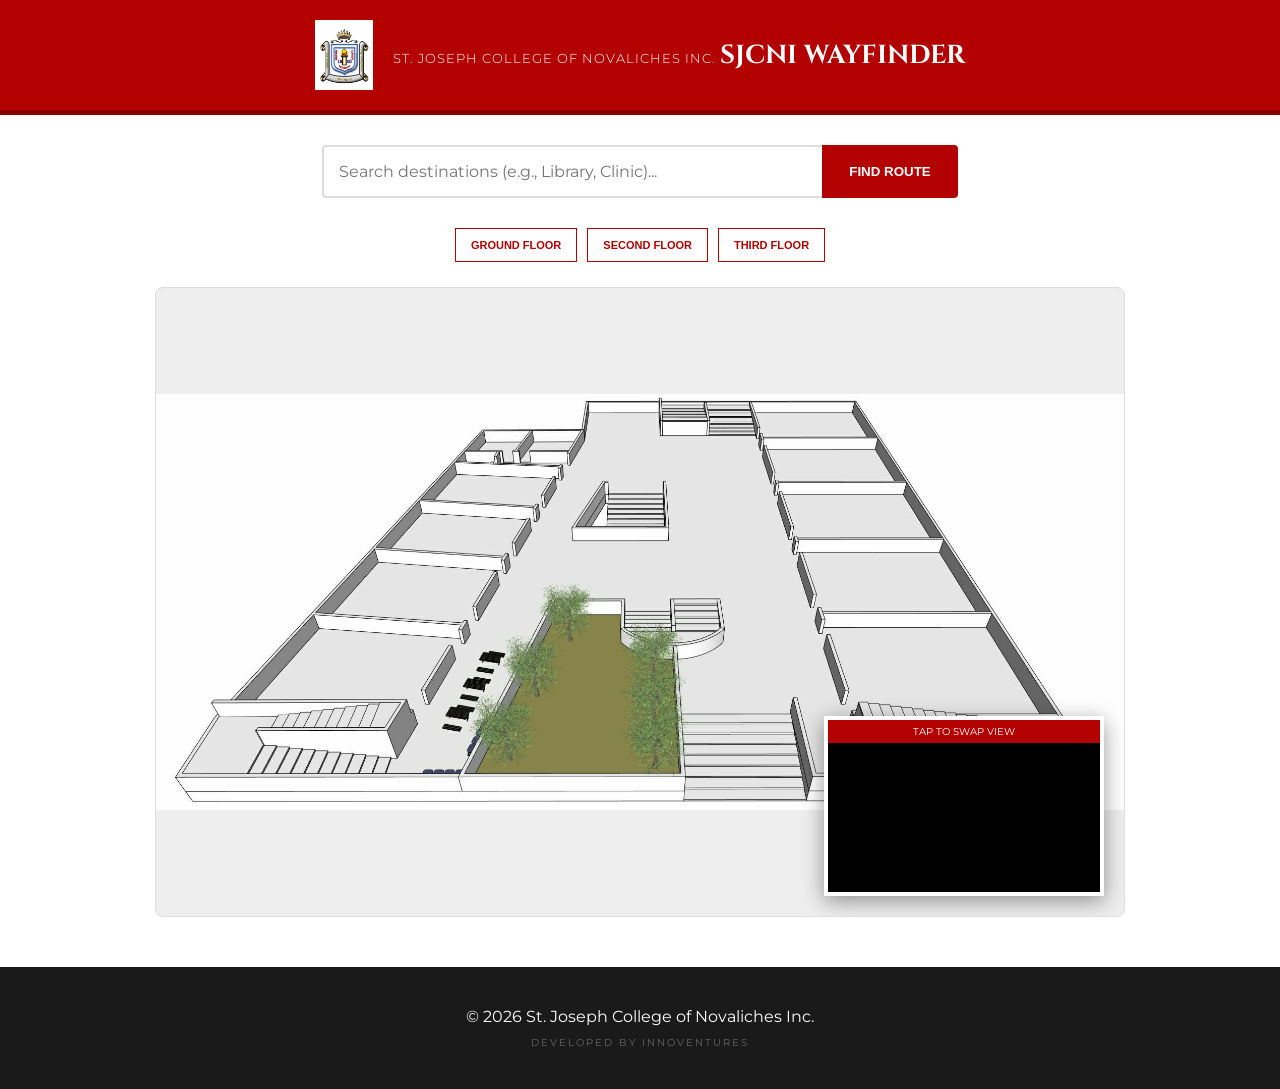
==== index.html @ 1b1fa009 "floor plan" ====
<!DOCTYPE html>
<html lang="en">
<head>
    <meta charset="UTF-8">
    <meta name="viewport" content="width=device-width, initial-scale=1.0">
    <title>SJCNI Wayfinder</title>
    <link rel="stylesheet" href="style.css">
    <link href="https://fonts.googleapis.com/css2?family=Cinzel:wght@700&family=Montserrat:wght@300;400;600&display=swap" rel="stylesheet">
</head>
<body>

    <nav class="top-nav">
        <div class="nav-content">
            <img src="logo.png" alt="SJC Logo" class="nav-logo">
            <div class="school-titles">
                <span class="college-name">St. Joseph College of Novaliches Inc.</span>
                <span class="app-name">SJCNI WAYFINDER</span>
            </div>
        </div>
    </nav>

    <main class="main-content">
        
        <section class="search-section">
            <div class="search-container">
                <input type="text" id="userInput" placeholder="Search destinations (e.g., Library, Clinic)...">
                <button onclick="searchFunction()" class="btn-search">FIND ROUTE</button>
            </div>
        </section>

        <div class="floor-nav">
            <button onclick="changeFloor('floor1.jpg')" class="floor-btn">GROUND FLOOR</button>
            <button onclick="changeFloor('floor2.jpg')" class="floor-btn">SECOND FLOOR</button>
            <button onclick="changeFloor('floor3.jpg')" class="floor-btn">THIRD FLOOR</button>
        </div>

        <div class="viewer-container" id="viewerContainer">
            <div id="mainView" class="view-panel big">
                <img src="floor1.jpg" id="mainMap" class="base-map">
                <img src="path-library.png" id="line-library" class="path-layer" style="display:none;">
            </div>

            <div id="miniView" class="view-panel small" onclick="swapViews()">
                <div class="overlay-label">TAP TO SWAP VIEW</div>
                <iframe id="panoeeFrame" src="https://panoee.com/YOUR_ID_HERE" allowfullscreen></iframe>
            </div>
        </div>
    </main>

    <footer class="footer">
        <p>&copy; 2026 St. Joseph College of Novaliches Inc.</p>
        <p class="dev-credits">DEVELOPED BY INNOVENTURES</p>
    </footer>

    <script>
        let isMapBig = true;

        function swapViews() {
            const mainView = document.getElementById('mainView');
            const miniView = document.getElementById('miniView');
            if (isMapBig) {
                mainView.className = "view-panel small";
                miniView.className = "view-panel big";
            } else {
                mainView.className = "view-panel big";
                miniView.className = "view-panel small";
            }
            isMapBig = !isMapBig;
        }

        function changeFloor(fileName) {
            document.getElementById('mainMap').src = fileName;
        }

        function searchFunction() {
            let input = document.getElementById('userInput').value.toLowerCase();
            // Hide all lines first
            document.querySelectorAll('.path-layer').forEach(l => l.style.display = 'none');

            if (input === "library") {
                changeFloor('floor1.jpg');
                document.getElementById('line-library').style.display = "block";
                alert("Path to Library is now visible!");
            } else {
                alert("Location not found.");
            }
        }
    </script>
</body>
</html>
---- style.css ----
/* RESET */
* { margin: 0; padding: 0; box-sizing: border-box; }
body { font-family: 'Montserrat', sans-serif; background-color: #ffffff; color: #333; }

/* HEADER */
.top-nav { background-color: #b30000; padding: 20px 0; border-bottom: 5px solid #8a0000; }
.nav-content { max-width: 1200px; margin: 0 auto; display: flex; align-items: center; justify-content: center; gap: 20px; }
.nav-logo { height: 70px; }
.college-name { color: white; font-size: 13px; font-weight: 300; letter-spacing: 1px; text-transform: uppercase; }
.app-name { color: white; font-family: 'Cinzel', serif; font-size: 26px; font-weight: 700; margin-top: -5px; }

/* MAIN CONTENT */
.main-content { max-width: 1000px; margin: 30px auto; padding: 0 15px; }

/* SEARCH BAR STYLING */
.search-section { margin-bottom: 30px; }
.search-container { display: flex; justify-content: center; width: 100%; }
.search-container input {
    padding: 15px;
    width: 100%;
    max-width: 500px;
    border: 2px solid #ddd;
    border-right: none;
    border-radius: 4px 0 0 4px;
    font-family: inherit;
    font-size: 16px;
    outline: none;
}
.btn-search {
    background-color: #b30000;
    color: white;
    border: 2px solid #b30000;
    padding: 0 25px;
    font-weight: 600;
    border-radius: 0 4px 4px 0;
    cursor: pointer;
    transition: 0.3s;
}
.btn-search:hover { background-color: #333; border-color: #333; }

/* FLOOR BUTTONS */
.floor-nav { display: flex; justify-content: center; gap: 10px; margin-bottom: 25px; flex-wrap: wrap; }
.floor-btn {
    background: white; border: 1px solid #b30000; color: #b30000;
    padding: 10px 15px; font-size: 11px; font-weight: 600; cursor: pointer; transition: 0.3s;
}
.floor-btn:hover { background: #b30000; color: white; }

/* VIEWPORT (MAP & STREETVIEW) */
.viewer-container {
    position: relative;
    width: 100%;
    height: 70vh;
    background: #eee;
    border: 1px solid #ddd;
    border-radius: 8px;
    overflow: hidden;
}

.view-panel { transition: all 0.5s ease-in-out; position: absolute; overflow: hidden; }
.view-panel.big { width: 100%; height: 100%; top: 0; left: 0; z-index: 1; }
.view-panel.small {
    width: 280px; height: 180px; bottom: 20px; right: 20px;
    z-index: 10; border: 4px solid white; box-shadow: 0 5px 20px rgba(0,0,0,0.4);
    cursor: pointer; background: #000;
}

.view-panel img, .view-panel iframe { width: 100%; height: 100%; object-fit: contain; border: none; }

.overlay-label {
    position: absolute; top: 0; left: 0; width: 100%;
    background: #b30000; color: white; font-size: 10px; text-align: center; padding: 5px; z-index: 11;
}

/* FOOTER */
.footer { margin-top: 50px; padding: 40px; background: #1a1a1a; color: white; text-align: center; }
.dev-credits { font-size: 10px; color: #666; margin-top: 10px; letter-spacing: 2px; }

/* MOBILE */
@media (max-width: 650px) {
    .nav-content { flex-direction: column; text-align: center; }
    .view-panel.small { width: 160px; height: 110px; bottom: 10px; right: 10px; }
    .search-container input { font-size: 14px; }
}
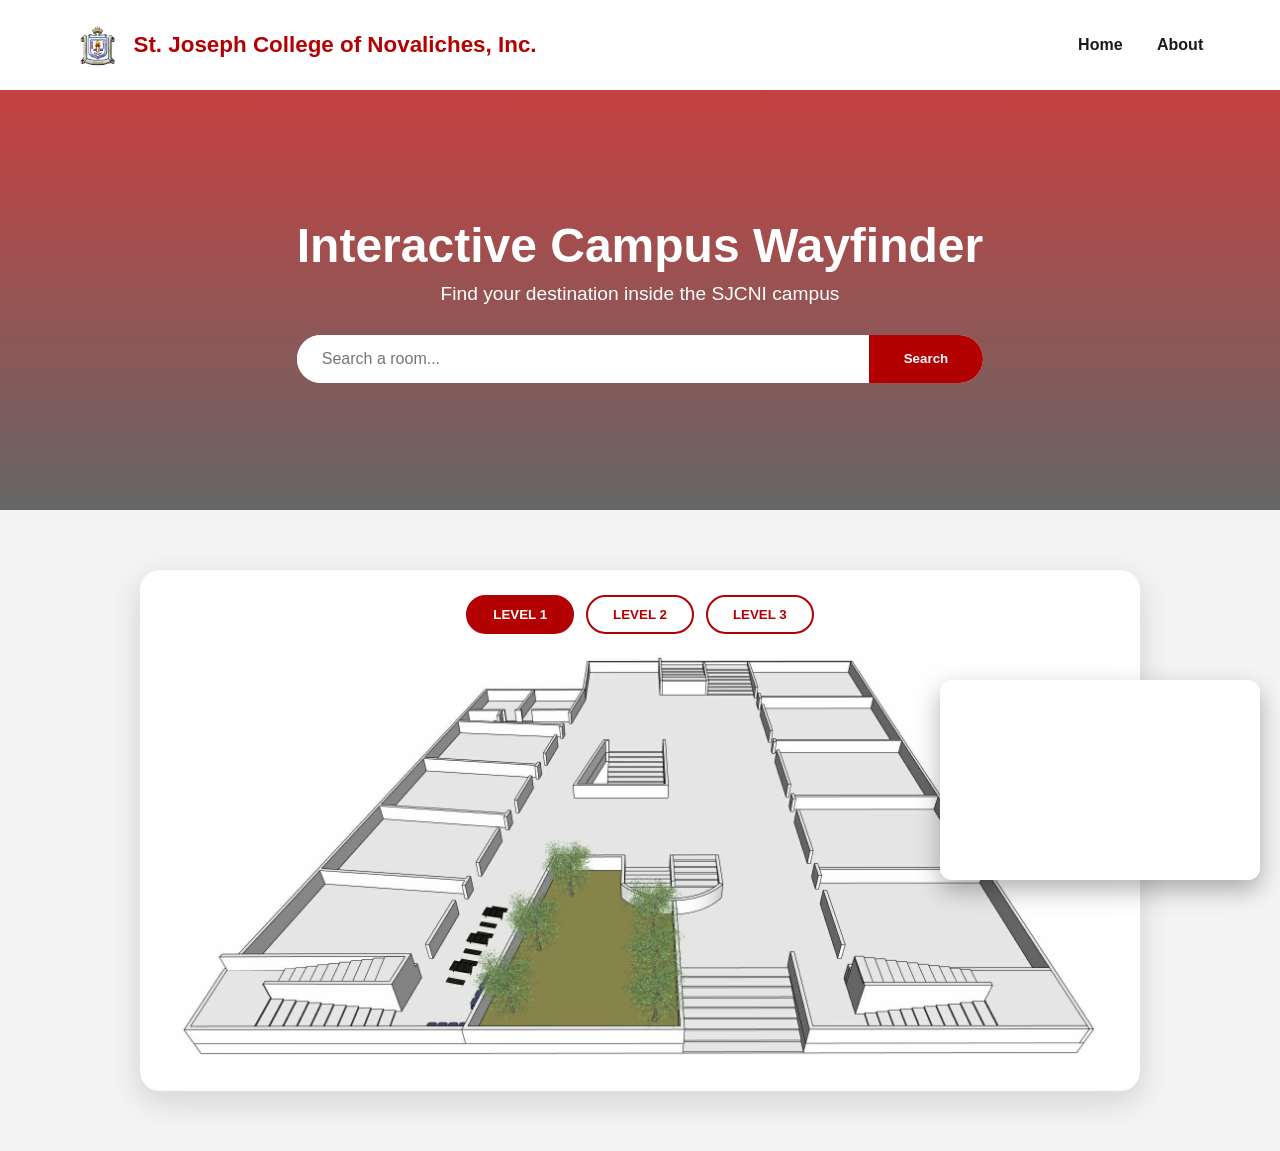
==== commit 60bd334a: "rooms" ====
--- a/index.html
+++ b/index.html
@@ -2,89 +2,68 @@
 <html lang="en">
 <head>
     <meta charset="UTF-8">
-    <meta name="viewport" content="width=device-width, initial-scale=1.0">
-    <title>SJCNI Wayfinder</title>
+    <title>SJCNI | Campus Wayfinder</title>
     <link rel="stylesheet" href="style.css">
-    <link href="https://fonts.googleapis.com/css2?family=Cinzel:wght@700&family=Montserrat:wght@300;400;600&display=swap" rel="stylesheet">
 </head>
 <body>
 
-    <nav class="top-nav">
-        <div class="nav-content">
-            <img src="logo.png" alt="SJC Logo" class="nav-logo">
-            <div class="school-titles">
-                <span class="college-name">St. Joseph College of Novaliches Inc.</span>
-                <span class="app-name">SJCNI WAYFINDER</span>
+<!-- NAVBAR -->
+<header class="top-nav">
+    <div class="logo-area">
+        <img src="logo.png" alt="SJCNI Logo">
+        <span class="brand-name">St. Joseph College of Novaliches, Inc.</span>
+    </div>
+    <nav class="nav-links">
+        <a href="#">Home</a>
+        <a href="#">About</a>
+    </nav>
+</header>
+
+<!-- HERO -->
+<section class="hero">
+    <div class="hero-overlay">
+        <div class="hero-content">
+            <h1>Interactive Campus Wayfinder</h1>
+            <p>Find your destination inside the SJCNI campus</p>
+
+            <div class="search-box">
+                <input type="text" id="roomInput" placeholder="Search a room...">
+                <button onclick="handleSearch()">Search</button>
             </div>
         </div>
-    </nav>
+    </div>
+</section>
 
-    <main class="main-content">
-        
-        <section class="search-section">
-            <div class="search-container">
-                <input type="text" id="userInput" placeholder="Search destinations (e.g., Library, Clinic)...">
-                <button onclick="searchFunction()" class="btn-search">FIND ROUTE</button>
-            </div>
-        </section>
+<!-- MAIN CONTENT -->
+<section class="wayfinder-wrapper">
 
-        <div class="floor-nav">
-            <button onclick="changeFloor('floor1.jpg')" class="floor-btn">GROUND FLOOR</button>
-            <button onclick="changeFloor('floor2.jpg')" class="floor-btn">SECOND FLOOR</button>
-            <button onclick="changeFloor('floor3.jpg')" class="floor-btn">THIRD FLOOR</button>
+    <!-- MAP + Floors -->
+    <div class="map-section">
+        <div class="floor-pills">
+            <button class="f-btn active" onclick="setFloor('floor1.jpg', this)">LEVEL 1</button>
+            <button class="f-btn" onclick="setFloor('floor2.jpg', this)">LEVEL 2</button>
+            <button class="f-btn" onclick="setFloor('floor3.jpg', this)">LEVEL 3</button>
         </div>
+        <div class="map-container">
+            <img src="floor1.jpg" id="activeMap">
+            <div id="pin" class="map-marker"></div>
+        </div>
+    </div>
 
-        <div class="viewer-container" id="viewerContainer">
-            <div id="mainView" class="view-panel big">
-                <img src="floor1.jpg" id="mainMap" class="base-map">
-                <img src="path-library.png" id="line-library" class="path-layer" style="display:none;">
-            </div>
+    <!-- STREETVIEW FLOATING -->
+    <div id="streetview-floating">
+        <iframe id="tour-embeded" 
+            src="https://tour.panoee.net/iframe/696b30cbd66679444968af3c" 
+            frameborder="0" 
+            allowfullscreen
+            webkitallowfullscreen
+            mozallowfullscreen
+            scrolling="no">
+        </iframe>
+    </div>
 
-            <div id="miniView" class="view-panel small" onclick="swapViews()">
-                <div class="overlay-label">TAP TO SWAP VIEW</div>
-                <iframe id="panoeeFrame" src="https://panoee.com/YOUR_ID_HERE" allowfullscreen></iframe>
-            </div>
-        </div>
-    </main>
+</section>
 
-    <footer class="footer">
-        <p>&copy; 2026 St. Joseph College of Novaliches Inc.</p>
-        <p class="dev-credits">DEVELOPED BY INNOVENTURES</p>
-    </footer>
-
-    <script>
-        let isMapBig = true;
-
-        function swapViews() {
-            const mainView = document.getElementById('mainView');
-            const miniView = document.getElementById('miniView');
-            if (isMapBig) {
-                mainView.className = "view-panel small";
-                miniView.className = "view-panel big";
-            } else {
-                mainView.className = "view-panel big";
-                miniView.className = "view-panel small";
-            }
-            isMapBig = !isMapBig;
-        }
-
-        function changeFloor(fileName) {
-            document.getElementById('mainMap').src = fileName;
-        }
-
-        function searchFunction() {
-            let input = document.getElementById('userInput').value.toLowerCase();
-            // Hide all lines first
-            document.querySelectorAll('.path-layer').forEach(l => l.style.display = 'none');
-
-            if (input === "library") {
-                changeFloor('floor1.jpg');
-                document.getElementById('line-library').style.display = "block";
-                alert("Path to Library is now visible!");
-            } else {
-                alert("Location not found.");
-            }
-        }
-    </script>
+<script src="script.js"></script>
 </body>
-</html>+</html>
--- a/style.css
+++ b/style.css
@@ -1,84 +1,218 @@
-/* RESET */
-* { margin: 0; padding: 0; box-sizing: border-box; }
-body { font-family: 'Montserrat', sans-serif; background-color: #ffffff; color: #333; }
-
-/* HEADER */
-.top-nav { background-color: #b30000; padding: 20px 0; border-bottom: 5px solid #8a0000; }
-.nav-content { max-width: 1200px; margin: 0 auto; display: flex; align-items: center; justify-content: center; gap: 20px; }
-.nav-logo { height: 70px; }
-.college-name { color: white; font-size: 13px; font-weight: 300; letter-spacing: 1px; text-transform: uppercase; }
-.app-name { color: white; font-family: 'Cinzel', serif; font-size: 26px; font-weight: 700; margin-top: -5px; }
-
-/* MAIN CONTENT */
-.main-content { max-width: 1000px; margin: 30px auto; padding: 0 15px; }
-
-/* SEARCH BAR STYLING */
-.search-section { margin-bottom: 30px; }
-.search-container { display: flex; justify-content: center; width: 100%; }
-.search-container input {
-    padding: 15px;
+:root {
+    --sj-red: #b30000;
+    --sj-dark: #1a1a1a;
+}
+
+* {
+    margin: 0;
+    padding: 0;
+    box-sizing: border-box;
+    font-family: 'Segoe UI', sans-serif;
+}
+
+/* NAVBAR */
+.top-nav {
+    display: flex;
+    justify-content: space-between;
+    align-items: center;
+    padding: 20px 6%;
+    background: white;
+}
+
+.logo-area {
+    display: flex;
+    align-items: center;
+    gap: 15px;
+}
+
+.logo-area img {
+    height: 50px;
+}
+
+.brand-name {
+    font-weight: 800;
+    font-size: 1.4rem;
+    color: var(--sj-red);
+}
+
+.nav-links a {
+    margin-left: 30px;
+    text-decoration: none;
+    color: var(--sj-dark);
+    font-weight: 600;
+}
+
+/* HERO */
+.hero {
+    height: 420px;
+    background: url('campus-bg.png') center/cover no-repeat;
+    position: relative;
+}
+
+.hero-overlay {
+    position: absolute;
+    inset: 0;
+    background: linear-gradient(rgba(179,0,0,0.75), rgba(0,0,0,0.6));
+    display: flex;
+    align-items: center;
+    justify-content: center;
+}
+
+.hero-content {
+    color: white;
+    text-align: center;
+    max-width: 800px;
+}
+
+.hero-content h1 {
+    font-size: 3rem;
+    margin-bottom: 10px;
+}
+
+.hero-content p {
+    font-size: 1.2rem;
+    margin-bottom: 30px;
+}
+
+/* SEARCH */
+.search-box {
+    display: flex;
+    background: white;
+    border-radius: 50px;
+    overflow: hidden;
+}
+
+.search-box input {
+    flex: 1;
+    border: none;
+    padding: 15px 25px;
+    font-size: 1rem;
+}
+
+.search-box button {
+    background: var(--sj-red);
+    color: white;
+    border: none;
+    padding: 15px 35px;
+    font-weight: bold;
+    cursor: pointer;
+}
+
+/* WAYFINDER LAYOUT */
+.wayfinder-wrapper {
+    display: flex;
+    justify-content: center;
+    gap: 40px;
+    padding: 60px 6%;
+    background: #f4f4f4;
+    position: relative;
+}
+
+/* MAP */
+.map-section {
+    background: white;
+    padding: 25px;
+    border-radius: 20px;
+    box-shadow: 0 10px 35px rgba(0,0,0,0.15);
+    flex: 1;
+    max-width: 1000px;
+}
+
+.floor-pills {
+    display: flex;
+    gap: 12px;
+    margin-bottom: 20px;
+    justify-content: center;
+}
+
+.f-btn {
+    padding: 10px 25px;
+    border-radius: 30px;
+    border: 2px solid var(--sj-red);
+    background: white;
+    color: var(--sj-red);
+    font-weight: bold;
+    cursor: pointer;
+}
+
+.f-btn.active {
+    background: var(--sj-red);
+    color: white;
+}
+
+.map-container {
+    position: relative;
+}
+
+.map-container img {
     width: 100%;
-    max-width: 500px;
-    border: 2px solid #ddd;
-    border-right: none;
-    border-radius: 4px 0 0 4px;
-    font-family: inherit;
-    font-size: 16px;
-    outline: none;
-}
-.btn-search {
-    background-color: #b30000;
-    color: white;
-    border: 2px solid #b30000;
-    padding: 0 25px;
-    font-weight: 600;
-    border-radius: 0 4px 4px 0;
-    cursor: pointer;
-    transition: 0.3s;
-}
-.btn-search:hover { background-color: #333; border-color: #333; }
-
-/* FLOOR BUTTONS */
-.floor-nav { display: flex; justify-content: center; gap: 10px; margin-bottom: 25px; flex-wrap: wrap; }
-.floor-btn {
-    background: white; border: 1px solid #b30000; color: #b30000;
-    padding: 10px 15px; font-size: 11px; font-weight: 600; cursor: pointer; transition: 0.3s;
-}
-.floor-btn:hover { background: #b30000; color: white; }
-
-/* VIEWPORT (MAP & STREETVIEW) */
-.viewer-container {
-    position: relative;
+    border-radius: 12px;
+}
+
+/* PIN */
+.map-marker {
+    position: absolute;
+    width: 22px;
+    height: 22px;
+    background: var(--sj-red);
+    border-radius: 50%;
+    border: 3px solid white;
+    display: none;
+    transform: translate(-50%, -100%);
+    z-index: 10;
+}
+
+/* FLOATING STREETVIEW */
+#streetview-floating {
+    position: fixed;
+    bottom: 20px;
+    right: 20px;
+    width: 320px;
+    height: 200px;
+    border-radius: 12px;
+    overflow: hidden;
+    box-shadow: 0 10px 25px rgba(0,0,0,0.3);
+    z-index: 1000;
+    background: white;
+}
+
+#streetview-floating iframe {
     width: 100%;
-    height: 70vh;
-    background: #eee;
-    border: 1px solid #ddd;
-    border-radius: 8px;
-    overflow: hidden;
-}
-
-.view-panel { transition: all 0.5s ease-in-out; position: absolute; overflow: hidden; }
-.view-panel.big { width: 100%; height: 100%; top: 0; left: 0; z-index: 1; }
-.view-panel.small {
-    width: 280px; height: 180px; bottom: 20px; right: 20px;
-    z-index: 10; border: 4px solid white; box-shadow: 0 5px 20px rgba(0,0,0,0.4);
-    cursor: pointer; background: #000;
-}
-
-.view-panel img, .view-panel iframe { width: 100%; height: 100%; object-fit: contain; border: none; }
-
-.overlay-label {
-    position: absolute; top: 0; left: 0; width: 100%;
-    background: #b30000; color: white; font-size: 10px; text-align: center; padding: 5px; z-index: 11;
-}
-
-/* FOOTER */
-.footer { margin-top: 50px; padding: 40px; background: #1a1a1a; color: white; text-align: center; }
-.dev-credits { font-size: 10px; color: #666; margin-top: 10px; letter-spacing: 2px; }
+    height: 100%;
+    border: none;
+}
 
 /* MOBILE */
-@media (max-width: 650px) {
-    .nav-content { flex-direction: column; text-align: center; }
-    .view-panel.small { width: 160px; height: 110px; bottom: 10px; right: 10px; }
-    .search-container input { font-size: 14px; }
-}+@media (max-width: 1000px) {
+    .wayfinder-wrapper {
+        flex-direction: column;
+        align-items: center;
+    }
+}
+@media (max-width: 768px) {
+    .hero-content h1 {
+        font-size: 2.2rem;
+    }
+    .hero-content p {
+        font-size: 1rem;
+    }
+    .search-box {
+        flex-direction: column;
+        border-radius: 20px;
+    }
+    .search-box input {
+        padding: 15px;
+        text-align: center;
+    }
+    .search-box button {
+        width: 100%;
+        border-radius: 0 0 20px 20px;
+    }
+    .floor-pills {
+        flex-wrap: wrap;
+    }
+    .f-btn {
+        flex: 1 1 40%;
+        text-align: center;
+    }
+}
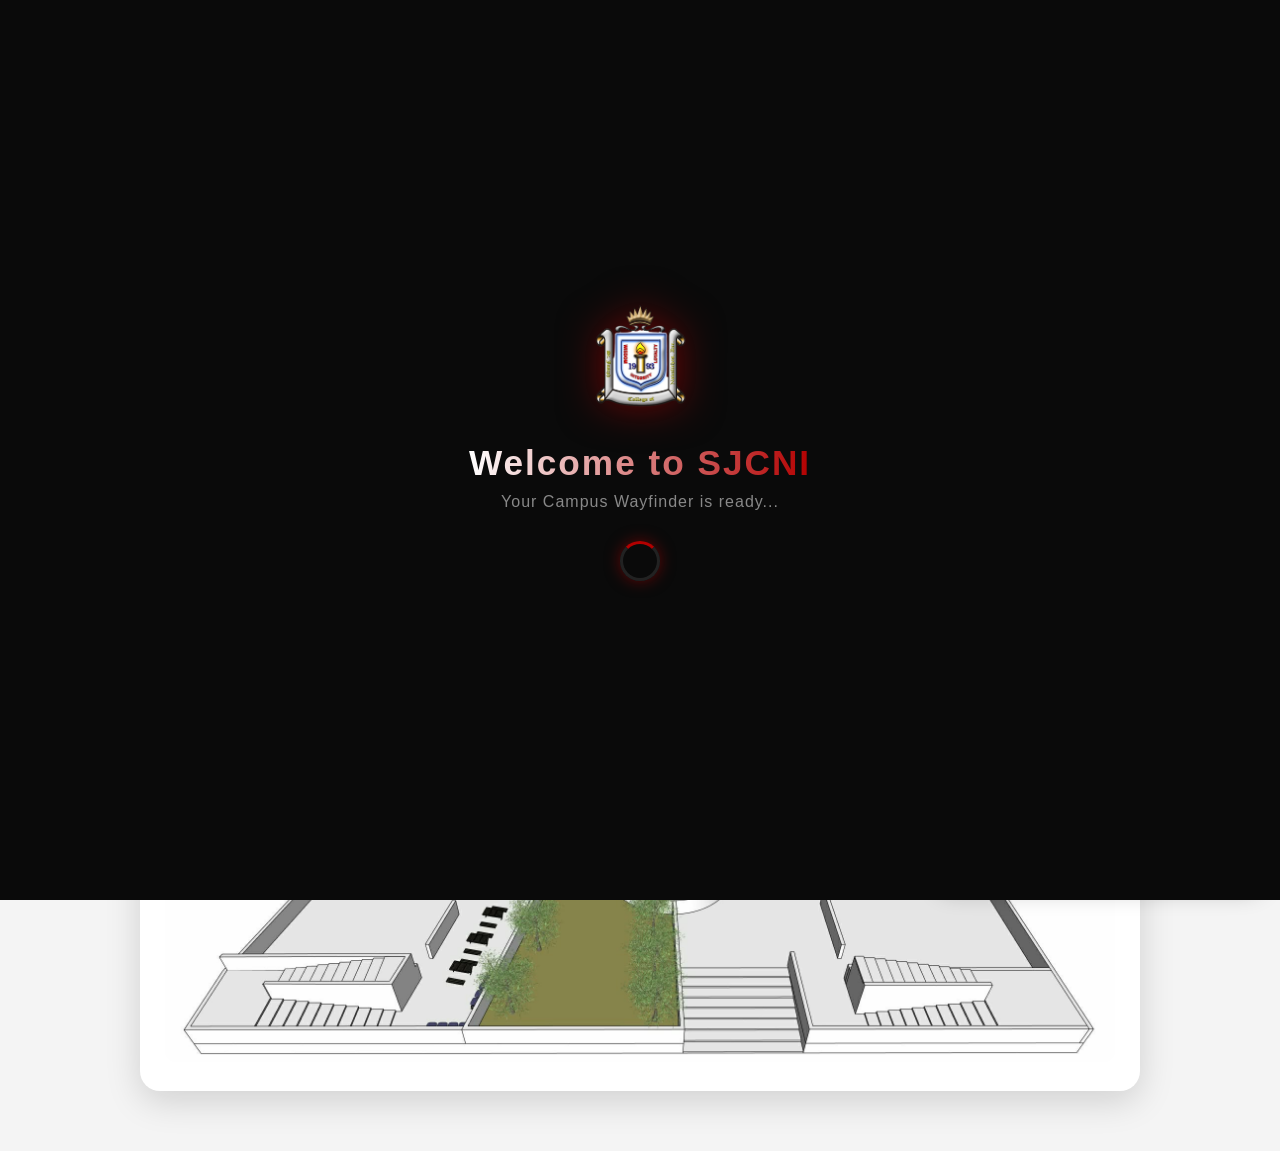
==== commit 1f8cc41e: "line" ====
--- a/index.html
+++ b/index.html
@@ -2,11 +2,19 @@
 <html lang="en">
 <head>
     <meta charset="UTF-8">
+    <meta name="viewport" content="width=device-width, initial-scale=1.0, maximum-scale=1.0, user-scalable=no">
     <title>SJCNI | Campus Wayfinder</title>
     <link rel="stylesheet" href="style.css">
 </head>
 <body>
-
+<div id="intro-overlay">
+    <div class="intro-box">
+        <img src="logo-clear.png" alt="SJCNI" class="intro-logo">
+        <h2>Welcome to SJCNI</h2>
+        <p>Your Campus Wayfinder is ready...</p>
+        <div class="loader"></div>
+    </div>
+</div>
 <!-- NAVBAR -->
 <header class="top-nav">
     <div class="logo-area">
@@ -45,9 +53,15 @@
             <button class="f-btn" onclick="setFloor('floor3.jpg', this)">LEVEL 3</button>
         </div>
         <div class="map-container">
-            <img src="floor1.jpg" id="activeMap">
-            <div id="pin" class="map-marker"></div>
-        </div>
+    <img src="floor1.jpg" id="activeMap">
+
+    <!-- PATH LINE -->
+    <img id="pathLine" class="path-line" src="" alt="path">
+
+    <!-- RED PIN -->
+    <div id="pin" class="map-marker"></div>
+</div>
+
     </div>
 
     <!-- STREETVIEW FLOATING -->
--- a/style.css
+++ b/style.css
@@ -182,37 +182,225 @@
     border: none;
 }
 
-/* MOBILE */
-@media (max-width: 1000px) {
-    .wayfinder-wrapper {
-        flex-direction: column;
-        align-items: center;
-    }
-}
-@media (max-width: 768px) {
-    .hero-content h1 {
-        font-size: 2.2rem;
-    }
-    .hero-content p {
-        font-size: 1rem;
-    }
-    .search-box {
-        flex-direction: column;
-        border-radius: 20px;
-    }
-    .search-box input {
-        padding: 15px;
-        text-align: center;
-    }
-    .search-box button {
-        width: 100%;
-        border-radius: 0 0 20px 20px;
-    }
-    .floor-pills {
-        flex-wrap: wrap;
-    }
-    .f-btn {
-        flex: 1 1 40%;
-        text-align: center;
-    }
-}
+/* MOBILE OPTIMIZED FOR PHONES */
+@media (max-width: 480px) {
+
+  /* HERO */
+  .hero {
+    height: 300px; /* shorter hero */
+  }
+
+  .hero-content h1 {
+    font-size: 1.6rem;
+    margin-bottom: 8px;
+  }
+
+  .hero-content p {
+    font-size: 0.9rem;
+    margin-bottom: 15px;
+  }
+
+  /* SEARCH */
+  .search-box {
+    flex-direction: column;
+    width: 90%;
+    margin: 0 auto;
+    border-radius: 20px;
+  }
+
+  .search-box input {
+    padding: 10px;
+    font-size: 0.9rem;
+  }
+
+  .search-box button {
+    padding: 10px;
+    width: 100%;
+    border-radius: 0 0 20px 20px;
+    font-size: 0.9rem;
+  }
+
+  /* WAYFINDER */
+  .wayfinder-wrapper {
+    grid-template-columns: 1fr;
+    padding: 15px 4%;
+    gap: 20px;
+  }
+
+  .map-section {
+    padding: 15px;
+  }
+
+  .map-container img {
+    width: 100%;
+    border-radius: 10px;
+  }
+
+  .floor-pills {
+    flex-wrap: wrap;
+    justify-content: center;
+    gap: 6px;
+    margin-bottom: 12px;
+  }
+
+  .f-btn {
+    flex: 1 1 40%;
+    font-size: 0.8rem;
+    padding: 6px 10px;
+  }
+
+  /* FLOATING STREETVIEW */
+  #streetview-floating {
+    width: 180px;
+    height: 120px;
+    bottom: 8px;
+    right: 8px;
+    box-shadow: 0 5px 15px rgba(0,0,0,0.25);
+  }
+
+  #streetview-floating iframe {
+    width: 100%;
+    height: 100%;
+  }
+}/* PATH LINE */
+.path-line {
+    position: absolute;
+    top: 0;
+    left: 0;
+    width: 100%;
+    height: 100%;
+    pointer-events: none; /* user can't click it */
+    display: none;
+    z-index: 5;
+}/* Intro Overlay Styles */
+/* OPTION 2: DARK PROFESSIONAL INTRO */
+#intro-overlay {
+    position: fixed;
+    inset: 0;
+    background: #0a0a0a; /* Deep tech black */
+    display: flex;
+    align-items: center;
+    justify-content: center;
+    z-index: 9999;
+    transition: transform 0.8s cubic-bezier(0.77, 0, 0.175, 1), opacity 0.8s ease;
+}
+
+.intro-box {
+    text-align: center;
+}
+
+.intro-logo { 
+    height: 130px; 
+    margin-bottom: 20px;
+    filter: drop-shadow(0 0 20px rgba(179, 0, 0, 0.6)); /* Red glow */
+    animation: pulseGlow 2.5s infinite; 
+}
+
+@keyframes pulseGlow {
+    0% { transform: scale(1); filter: drop-shadow(0 0 10px rgba(179, 0, 0, 0.4)); }
+    50% { transform: scale(1.05); filter: drop-shadow(0 0 30px rgba(179, 0, 0, 0.8)); }
+    100% { transform: scale(1); filter: drop-shadow(0 0 10px rgba(179, 0, 0, 0.4)); }
+}
+
+#intro-overlay h2 {
+    color: white;
+    font-size: 2.2rem;
+    letter-spacing: 2px;
+    font-weight: 800;
+    margin-bottom: 10px;
+    background: linear-gradient(to right, #ffffff, var(--sj-red));
+    background-clip: text;
+    -webkit-text-fill-color: transparent;
+}
+
+#intro-overlay p {
+    color: #888;
+    font-size: 1rem;
+    letter-spacing: 1px;
+}
+
+.loader {
+    border: 3px solid #222;
+    border-top: 3px solid var(--sj-red);
+    border-radius: 50%;
+    width: 40px;
+    height: 40px;
+    animation: spin 0.8s linear infinite;
+    margin: 30px auto;
+    box-shadow: 0 0 15px rgba(179, 0, 0, 0.5);
+}
+
+@keyframes spin { 
+    0% { transform: rotate(0deg); } 
+    100% { transform: rotate(360deg); } 
+}
+
+/* Slide Up Effect */
+.intro-hidden {
+    transform: translateY(-100%);
+    opacity: 0;
+}
+
+/* When we hide it */
+.intro-hidden {
+    opacity: 0;
+    visibility: hidden;
+}/* MOBILE OPTIMIZED FOR PHONES */
+@media (max-width: 480px) {
+
+  /* HERO - Fixing the height and text size */
+  .hero {
+    height: 250px; 
+  }
+
+  .hero-content h1 {
+    font-size: 1.4rem !important;
+    margin-bottom: 8px;
+  }
+
+  .hero-content p {
+    font-size: 0.8rem;
+    margin-bottom: 15px;
+  }
+
+  /* SEARCH - Making it fit the screen width */
+  .search-box {
+    flex-direction: column;
+    width: 90%;
+    margin: 0 auto;
+    border-radius: 15px;
+  }
+
+  .search-box input {
+    padding: 12px;
+    font-size: 0.9rem;
+    text-align: center;
+  }
+
+  .search-box button {
+    padding: 12px;
+    width: 100%;
+    border-radius: 0 0 15px 15px;
+  }
+
+  /* WAYFINDER - Removing the extra side space */
+  .wayfinder-wrapper {
+    display: block; /* Stack things vertically */
+    padding: 10px 5%;
+    gap: 15px;
+  }
+
+  .map-section {
+    padding: 10px;
+    width: 100%;
+  }
+
+  /* FLOATING STREETVIEW - Smaller for mobile so it doesn't block the map */
+  #streetview-floating {
+    width: 150px;
+    height: 100px;
+    bottom: 10px;
+    right: 10px;
+  }
+}
+
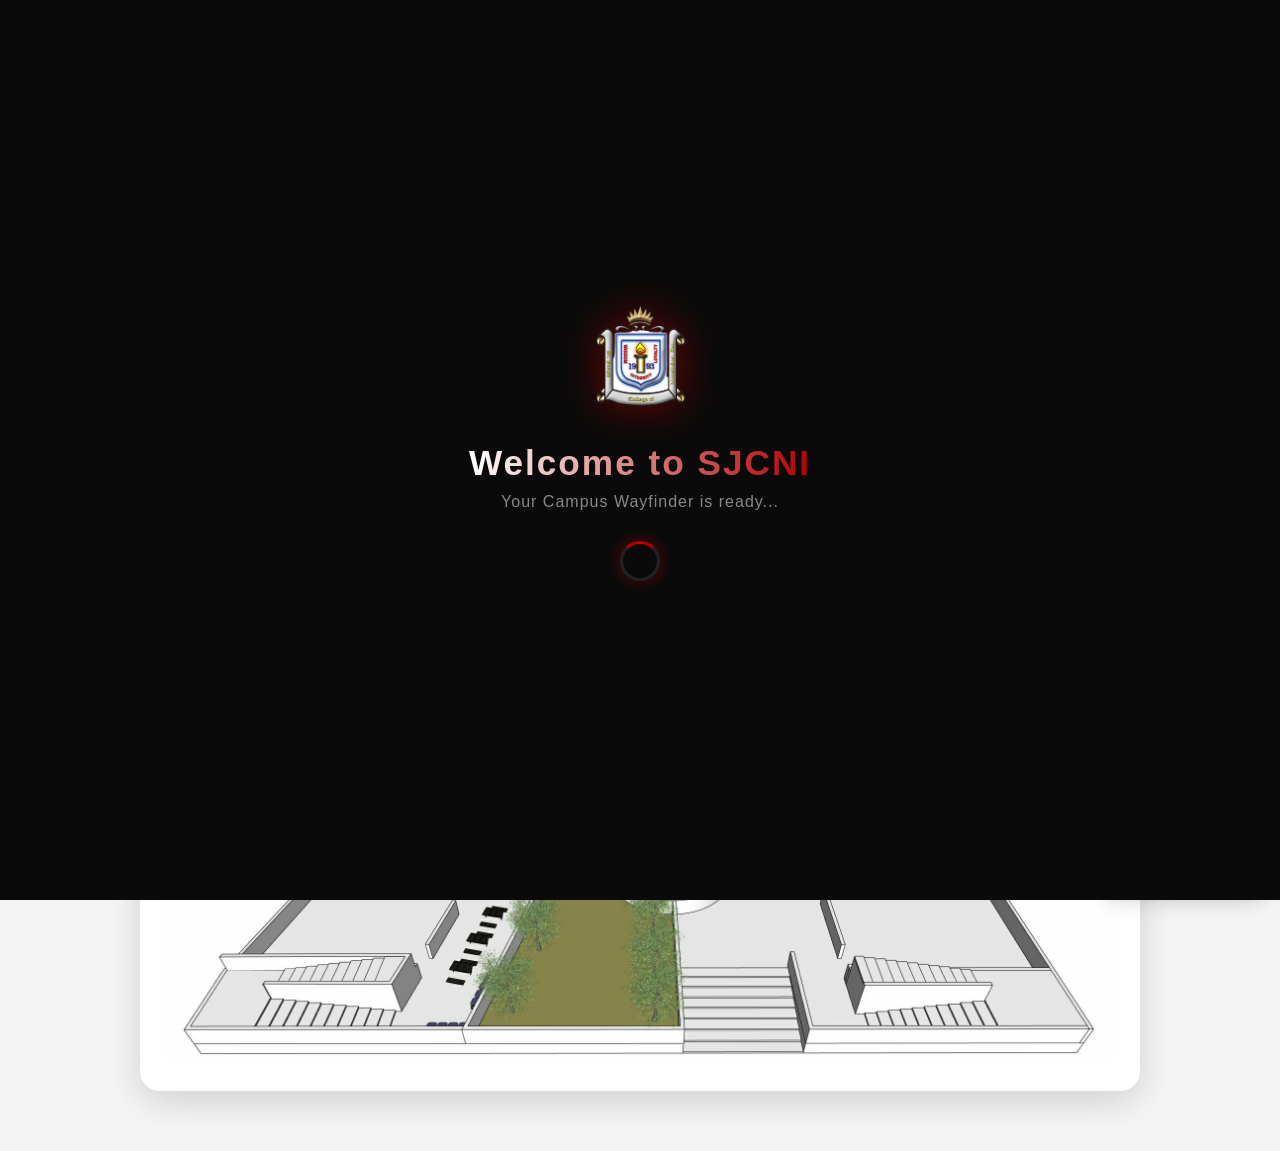
==== commit dc0adfce: "update" ====
--- a/index.html
+++ b/index.html
@@ -67,13 +67,14 @@
     <!-- STREETVIEW FLOATING -->
     <div id="streetview-floating">
         <iframe id="tour-embeded" 
-            src="https://tour.panoee.net/iframe/696b30cbd66679444968af3c" 
-            frameborder="0" 
-            allowfullscreen
-            webkitallowfullscreen
-            mozallowfullscreen
-            scrolling="no">
-        </iframe>
+    src="https://tour.panoee.net/iframe/696b30cbd66679444968af3c" 
+    frameborder="0" 
+    allow="fullscreen; accelerometer; gyroscope; magnetometer; vr" 
+    allowfullscreen="true" 
+    webkitallowfullscreen="true" 
+    mozallowfullscreen="true" 
+    scrolling="no">
+</iframe>
     </div>
 
 </section>
--- a/style.css
+++ b/style.css
@@ -176,10 +176,12 @@
     background: white;
 }
 
-#streetview-floating iframe {
-    width: 100%;
-    height: 100%;
-    border: none;
+#streetview-floating {
+    width: 160px;
+    height: 110px;
+    bottom: 15px; /* Lift it up slightly */
+    right: 15px;
+    border: 2px solid white; /* Adds a nice border to make it stand out */
 }
 
 /* MOBILE OPTIMIZED FOR PHONES */
@@ -402,5 +404,13 @@
     bottom: 10px;
     right: 10px;
   }
-}
-
+}.nav-links {
+    display: flex;
+    gap: 15px; /* Adds space specifically between the two links */
+}
+
+.nav-links a {
+    margin-left: 0; /* Clears the old margin that might be causing alignment issues */
+    font-size: 0.85rem;
+}
+
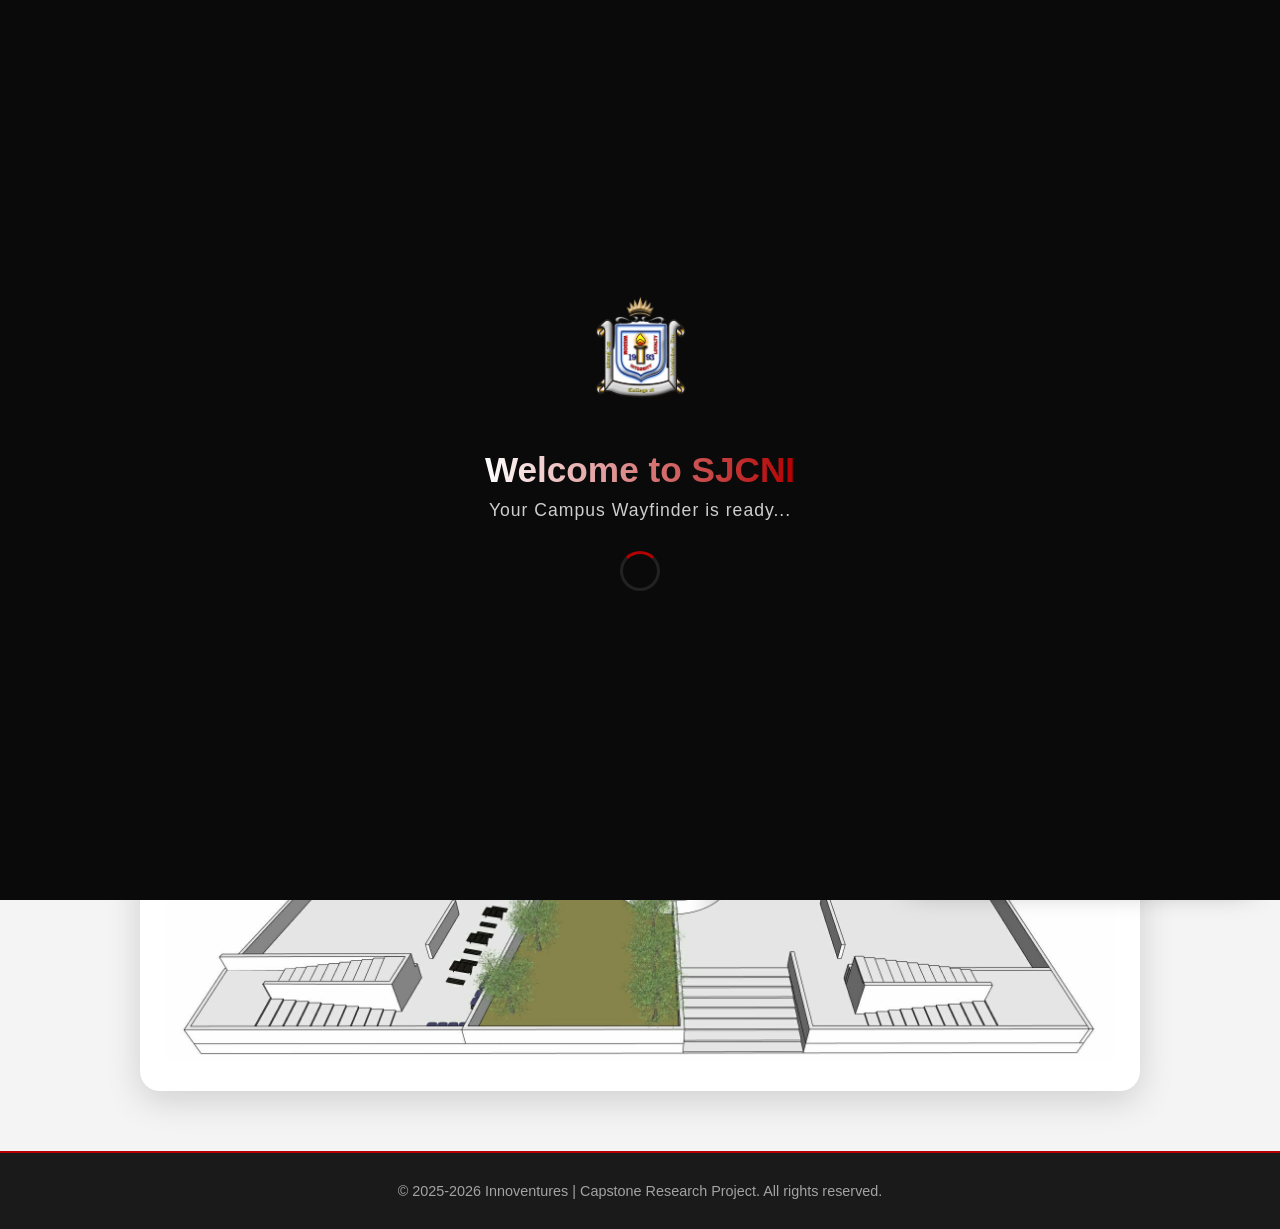
==== commit f25b1cfc: "Add files via upload" ====
--- a/index.html
+++ b/index.html
@@ -44,41 +44,25 @@
 
 <!-- MAIN CONTENT -->
 <section class="wayfinder-wrapper">
-
-    <!-- MAP + Floors -->
-    <div class="map-section">
-        <div class="floor-pills">
-            <button class="f-btn active" onclick="setFloor('floor1.jpg', this)">LEVEL 1</button>
-            <button class="f-btn" onclick="setFloor('floor2.jpg', this)">LEVEL 2</button>
-            <button class="f-btn" onclick="setFloor('floor3.jpg', this)">LEVEL 3</button>
+        <div class="map-section">
+            <div class="floor-pills">
+                <button class="f-btn active" onclick="setFloor('floor1.jpg', this)">LEVEL 1</button>
+                <button class="f-btn" onclick="setFloor('floor2.jpg', this)">LEVEL 2</button>
+                <button class="f-btn" onclick="setFloor('floor3.jpg', this)">LEVEL 3</button>
+            </div>
+            <div class="map-container">
+                <img src="floor1.jpg" id="activeMap">
+                <img id="pathLine" class="path-line" src="" alt="path">
+                <div id="pin" class="map-marker"></div>
+            </div>
         </div>
-        <div class="map-container">
-    <img src="floor1.jpg" id="activeMap">
-
-    <!-- PATH LINE -->
-    <img id="pathLine" class="path-line" src="" alt="path">
-
-    <!-- RED PIN -->
-    <div id="pin" class="map-marker"></div>
-</div>
-
+    </section> <div id="streetview-floating">
+        <iframe id="tour-embeded" src="https://tour.panoee.net/iframe/696b30cbd66679444968af3c" frameborder="0" allowfullscreen="true"></iframe>
     </div>
 
-    <!-- STREETVIEW FLOATING -->
-    <div id="streetview-floating">
-        <iframe id="tour-embeded" 
-    src="https://tour.panoee.net/iframe/696b30cbd66679444968af3c" 
-    frameborder="0" 
-    allow="fullscreen; accelerometer; gyroscope; magnetometer; vr" 
-    allowfullscreen="true" 
-    webkitallowfullscreen="true" 
-    mozallowfullscreen="true" 
-    scrolling="no">
-</iframe>
-    </div>
+    <footer class="site-footer">
+        <p>&copy; 2025-2026 Innoventures | Capstone Research Project. All rights reserved.</p>
+    </footer>
 
-</section>
-
-<script src="script.js"></script>
-</body>
-</html>
+    <script src="script.js"></script>
+</body>
--- a/style.css
+++ b/style.css
@@ -10,13 +10,15 @@
     font-family: 'Segoe UI', sans-serif;
 }
 
-/* NAVBAR */
+/* --- NAVBAR --- */
 .top-nav {
     display: flex;
     justify-content: space-between;
     align-items: center;
     padding: 20px 6%;
     background: white;
+    position: relative;
+    z-index: 100;
 }
 
 .logo-area {
@@ -25,9 +27,7 @@
     gap: 15px;
 }
 
-.logo-area img {
-    height: 50px;
-}
+.logo-area img { height: 50px; }
 
 .brand-name {
     font-weight: 800;
@@ -35,14 +35,21 @@
     color: var(--sj-red);
 }
 
+.nav-links {
+    display: flex;
+    gap: 30px;
+}
+
 .nav-links a {
-    margin-left: 30px;
     text-decoration: none;
     color: var(--sj-dark);
     font-weight: 600;
-}
-
-/* HERO */
+    transition: 0.3s;
+}
+
+.nav-links a:hover { color: var(--sj-red); }
+
+/* --- HERO --- */
 .hero {
     height: 420px;
     background: url('campus-bg.png') center/cover no-repeat;
@@ -62,24 +69,19 @@
     color: white;
     text-align: center;
     max-width: 800px;
-}
-
-.hero-content h1 {
-    font-size: 3rem;
-    margin-bottom: 10px;
-}
-
-.hero-content p {
-    font-size: 1.2rem;
-    margin-bottom: 30px;
-}
-
-/* SEARCH */
+    padding: 0 20px;
+}
+
+.hero-content h1 { font-size: 3rem; margin-bottom: 10px; }
+.hero-content p { font-size: 1.2rem; margin-bottom: 30px; }
+
+/* --- SEARCH --- */
 .search-box {
     display: flex;
     background: white;
     border-radius: 50px;
     overflow: hidden;
+    box-shadow: 0 10px 20px rgba(0,0,0,0.2);
 }
 
 .search-box input {
@@ -87,6 +89,7 @@
     border: none;
     padding: 15px 25px;
     font-size: 1rem;
+    outline: none;
 }
 
 .search-box button {
@@ -98,17 +101,15 @@
     cursor: pointer;
 }
 
-/* WAYFINDER LAYOUT */
+/* --- WAYFINDER LAYOUT --- */
 .wayfinder-wrapper {
     display: flex;
     justify-content: center;
     gap: 40px;
     padding: 60px 6%;
     background: #f4f4f4;
-    position: relative;
-}
-
-/* MAP */
+}
+
 .map-section {
     background: white;
     padding: 25px;
@@ -118,6 +119,9 @@
     max-width: 1000px;
 }
 
+.map-container { position: relative; }
+.map-container img { width: 100%; border-radius: 12px; }
+
 .floor-pills {
     display: flex;
     gap: 12px;
@@ -135,21 +139,9 @@
     cursor: pointer;
 }
 
-.f-btn.active {
-    background: var(--sj-red);
-    color: white;
-}
-
-.map-container {
-    position: relative;
-}
-
-.map-container img {
-    width: 100%;
-    border-radius: 12px;
-}
-
-/* PIN */
+.f-btn.active { background: var(--sj-red); color: white; }
+
+/* --- MAP MARKER PULSING --- */
 .map-marker {
     position: absolute;
     width: 22px;
@@ -160,257 +152,175 @@
     display: none;
     transform: translate(-50%, -100%);
     z-index: 10;
-}
-
-/* FLOATING STREETVIEW */
+    box-shadow: 0 0 0 0 rgba(179, 0, 0, 0.7);
+    animation: pulseGlowRed 1.5s infinite;
+}
+
+@keyframes pulseGlowRed {
+    0% { box-shadow: 0 0 0 0 rgba(179, 0, 0, 0.7); }
+    70% { box-shadow: 0 0 0 15px rgba(179, 0, 0, 0); }
+    100% { box-shadow: 0 0 0 0 rgba(179, 0, 0, 0); }
+}
+
+.path-line {
+    position: absolute;
+    top: 0; left: 0; width: 100%; height: 100%;
+    pointer-events: none;
+    display: none;
+    z-index: 5;
+}
+
+/* --- STREETVIEW --- */
 #streetview-floating {
     position: fixed;
-    bottom: 20px;
-    right: 20px;
-    width: 320px;
-    height: 200px;
-    border-radius: 12px;
+    bottom: 25px;
+    right: 25px;
+    width: 350px; 
+    height: 220px; 
+    border-radius: 15px;
     overflow: hidden;
-    box-shadow: 0 10px 25px rgba(0,0,0,0.3);
+    box-shadow: 0 12px 30px rgba(0,0,0,0.4);
     z-index: 1000;
     background: white;
-}
-
-#streetview-floating {
-    width: 160px;
-    height: 110px;
-    bottom: 15px; /* Lift it up slightly */
-    right: 15px;
-    border: 2px solid white; /* Adds a nice border to make it stand out */
-}
-
-/* MOBILE OPTIMIZED FOR PHONES */
-@media (max-width: 480px) {
-
-  /* HERO */
-  .hero {
-    height: 300px; /* shorter hero */
-  }
-
-  .hero-content h1 {
-    font-size: 1.6rem;
-    margin-bottom: 8px;
-  }
-
-  .hero-content p {
-    font-size: 0.9rem;
-    margin-bottom: 15px;
-  }
-
-  /* SEARCH */
-  .search-box {
-    flex-direction: column;
-    width: 90%;
-    margin: 0 auto;
-    border-radius: 20px;
-  }
-
-  .search-box input {
-    padding: 10px;
-    font-size: 0.9rem;
-  }
-
-  .search-box button {
-    padding: 10px;
-    width: 100%;
-    border-radius: 0 0 20px 20px;
-    font-size: 0.9rem;
-  }
-
-  /* WAYFINDER */
-  .wayfinder-wrapper {
-    grid-template-columns: 1fr;
-    padding: 15px 4%;
-    gap: 20px;
-  }
-
-  .map-section {
-    padding: 15px;
-  }
-
-  .map-container img {
-    width: 100%;
-    border-radius: 10px;
-  }
-
-  .floor-pills {
-    flex-wrap: wrap;
-    justify-content: center;
-    gap: 6px;
-    margin-bottom: 12px;
-  }
-
-  .f-btn {
-    flex: 1 1 40%;
-    font-size: 0.8rem;
-    padding: 6px 10px;
-  }
-
-  /* FLOATING STREETVIEW */
-  #streetview-floating {
-    width: 180px;
-    height: 120px;
-    bottom: 8px;
-    right: 8px;
-    box-shadow: 0 5px 15px rgba(0,0,0,0.25);
-  }
-
-  #streetview-floating iframe {
-    width: 100%;
-    height: 100%;
-  }
-}/* PATH LINE */
-.path-line {
-    position: absolute;
-    top: 0;
-    left: 0;
-    width: 100%;
-    height: 100%;
-    pointer-events: none; /* user can't click it */
-    display: none;
-    z-index: 5;
-}/* Intro Overlay Styles */
-/* OPTION 2: DARK PROFESSIONAL INTRO */
+    border: 3px solid white;
+    cursor: grab;
+}
+
+#streetview-floating:active { cursor: grabbing; }
+
+#streetview-floating:fullscreen {
+    width: 100vw;
+    height: 100vh;
+    bottom: 0;
+    right: 0;
+    border-radius: 0;
+}
+
+#streetview-floating iframe { width: 100%; height: 100%; border: none; }
+
+/* --- INTRO OVERLAY --- */
 #intro-overlay {
     position: fixed;
     inset: 0;
-    background: #0a0a0a; /* Deep tech black */
-    display: flex;
+    background: #0a0a0a;
+    display: flex !important;
+    flex-direction: column !important; /* Forces vertical alignment for content */
+    align-items: center !important;
+    justify-content: center !important;
+    z-index: 9999;
+    text-align: center;
+}
+
+.intro-box {
+    display: flex;
+    flex-direction: column;
     align-items: center;
     justify-content: center;
-    z-index: 9999;
-    transition: transform 0.8s cubic-bezier(0.77, 0, 0.175, 1), opacity 0.8s ease;
-}
-
-.intro-box {
-    text-align: center;
-}
-
-.intro-logo { 
-    height: 130px; 
+    width: 100%;
+}
+
+/* --- INTRO LOGO & GLOW --- */
+.intro-logo {
+    height: 130px;
+    width: auto;
     margin-bottom: 20px;
-    filter: drop-shadow(0 0 20px rgba(179, 0, 0, 0.6)); /* Red glow */
-    animation: pulseGlow 2.5s infinite; 
+    display: block;
+    animation: pulseGlow 2.5s infinite ease-in-out; 
 }
 
 @keyframes pulseGlow {
-    0% { transform: scale(1); filter: drop-shadow(0 0 10px rgba(179, 0, 0, 0.4)); }
-    50% { transform: scale(1.05); filter: drop-shadow(0 0 30px rgba(179, 0, 0, 0.8)); }
-    100% { transform: scale(1); filter: drop-shadow(0 0 10px rgba(179, 0, 0, 0.4)); }
+    0% { filter: drop-shadow(0 0 10px rgba(179, 0, 0, 0.4)); transform: scale(1); }
+    50% { filter: drop-shadow(0 0 30px rgba(179, 0, 0, 0.9)); transform: scale(1.05); }
+    100% { filter: drop-shadow(0 0 10px rgba(179, 0, 0, 0.4)); transform: scale(1); }
 }
 
 #intro-overlay h2 {
-    color: white;
+    color: white !important; 
     font-size: 2.2rem;
-    letter-spacing: 2px;
-    font-weight: 800;
-    margin-bottom: 10px;
+    margin-top: 20px;
     background: linear-gradient(to right, #ffffff, var(--sj-red));
     background-clip: text;
+    -webkit-background-clip: text;
     -webkit-text-fill-color: transparent;
+    font-weight: 800;
+    display: block !important;
 }
 
 #intro-overlay p {
-    color: #888;
-    font-size: 1rem;
+    color: rgba(255, 255, 255, 0.8) !important;
+    font-size: 1.1rem;
+    margin-top: 10px;
     letter-spacing: 1px;
+    display: block !important;
 }
 
 .loader {
-    border: 3px solid #222;
-    border-top: 3px solid var(--sj-red);
-    border-radius: 50%;
-    width: 40px;
-    height: 40px;
-    animation: spin 0.8s linear infinite;
-    margin: 30px auto;
-    box-shadow: 0 0 15px rgba(179, 0, 0, 0.5);
-}
-
-@keyframes spin { 
-    0% { transform: rotate(0deg); } 
-    100% { transform: rotate(360deg); } 
-}
-
-/* Slide Up Effect */
-.intro-hidden {
-    transform: translateY(-100%);
-    opacity: 0;
-}
-
-/* When we hide it */
-.intro-hidden {
-    opacity: 0;
-    visibility: hidden;
-}/* MOBILE OPTIMIZED FOR PHONES */
+    border: 3px solid #222; border-top: 3px solid var(--sj-red);
+    border-radius: 50%; width: 40px; height: 40px;
+    animation: spin 0.8s linear infinite; margin: 30px auto;
+}
+
+@keyframes spin { 100% { transform: rotate(360deg); } }
+
+.intro-hidden { transform: translateY(-100%); opacity: 0; visibility: hidden; transition: 0.5s; }
+
+/* --- FOOTER --- */
+.site-footer {
+    width: 100%;
+    background: var(--sj-dark);
+    color: rgba(255, 255, 255, 0.6);
+    text-align: center;
+    padding: 30px 20px;
+    font-size: 0.9rem;
+    border-top: 2px solid var(--sj-red);
+}
+
+/* --- MOBILE OVERRIDES --- */
 @media (max-width: 480px) {
-
-  /* HERO - Fixing the height and text size */
-  .hero {
-    height: 250px; 
-  }
-
-  .hero-content h1 {
-    font-size: 1.4rem !important;
-    margin-bottom: 8px;
-  }
-
-  .hero-content p {
-    font-size: 0.8rem;
-    margin-bottom: 15px;
-  }
-
-  /* SEARCH - Making it fit the screen width */
-  .search-box {
-    flex-direction: column;
-    width: 90%;
-    margin: 0 auto;
-    border-radius: 15px;
-  }
-
-  .search-box input {
-    padding: 12px;
-    font-size: 0.9rem;
-    text-align: center;
-  }
-
-  .search-box button {
-    padding: 12px;
-    width: 100%;
-    border-radius: 0 0 15px 15px;
-  }
-
-  /* WAYFINDER - Removing the extra side space */
-  .wayfinder-wrapper {
-    display: block; /* Stack things vertically */
-    padding: 10px 5%;
-    gap: 15px;
-  }
-
-  .map-section {
-    padding: 10px;
-    width: 100%;
-  }
-
-  /* FLOATING STREETVIEW - Smaller for mobile so it doesn't block the map */
-  #streetview-floating {
-    width: 150px;
-    height: 100px;
-    bottom: 10px;
-    right: 10px;
-  }
-}.nav-links {
-    display: flex;
-    gap: 15px; /* Adds space specifically between the two links */
-}
-
-.nav-links a {
-    margin-left: 0; /* Clears the old margin that might be causing alignment issues */
-    font-size: 0.85rem;
-}
-
+    .top-nav {
+        padding: 10px 4% !important;
+        flex-direction: row !important; /* Force Side-by-Side */
+        justify-content: flex-start !important; /* Aligns to Left */
+        align-items: center !important;
+        gap: 10px !important;
+    }
+
+    .logo-area {
+        display: flex !important;
+        flex-direction: row !important; /* Image beside Text */
+        align-items: center !important;
+        justify-content: flex-start !important;
+        width: auto !important;
+        gap: 8px !important;
+    }
+
+    .logo-area img { height: 35px !important; margin: 0 !important; }
+
+    .brand-name { 
+        font-size: 0.85rem !important; 
+        text-align: left !important;
+        width: auto !important;
+        display: inline-block !important;
+    }
+
+    .nav-links { display: none !important; }
+
+    .hero { height: 320px; }
+    .hero-content h1 { font-size: 1.5rem !important; }
+    .search-box { flex-direction: column; }
+
+    .wayfinder-wrapper { 
+        display: block; 
+        padding: 10px; 
+    }
+
+    #streetview-floating {
+        width: 200px !important; 
+        height: 120px !important;
+    }
+
+    .site-footer {
+        font-size: 0.8rem;
+        padding-bottom: 100px; /* Space for Panoee */
+    }
+}
